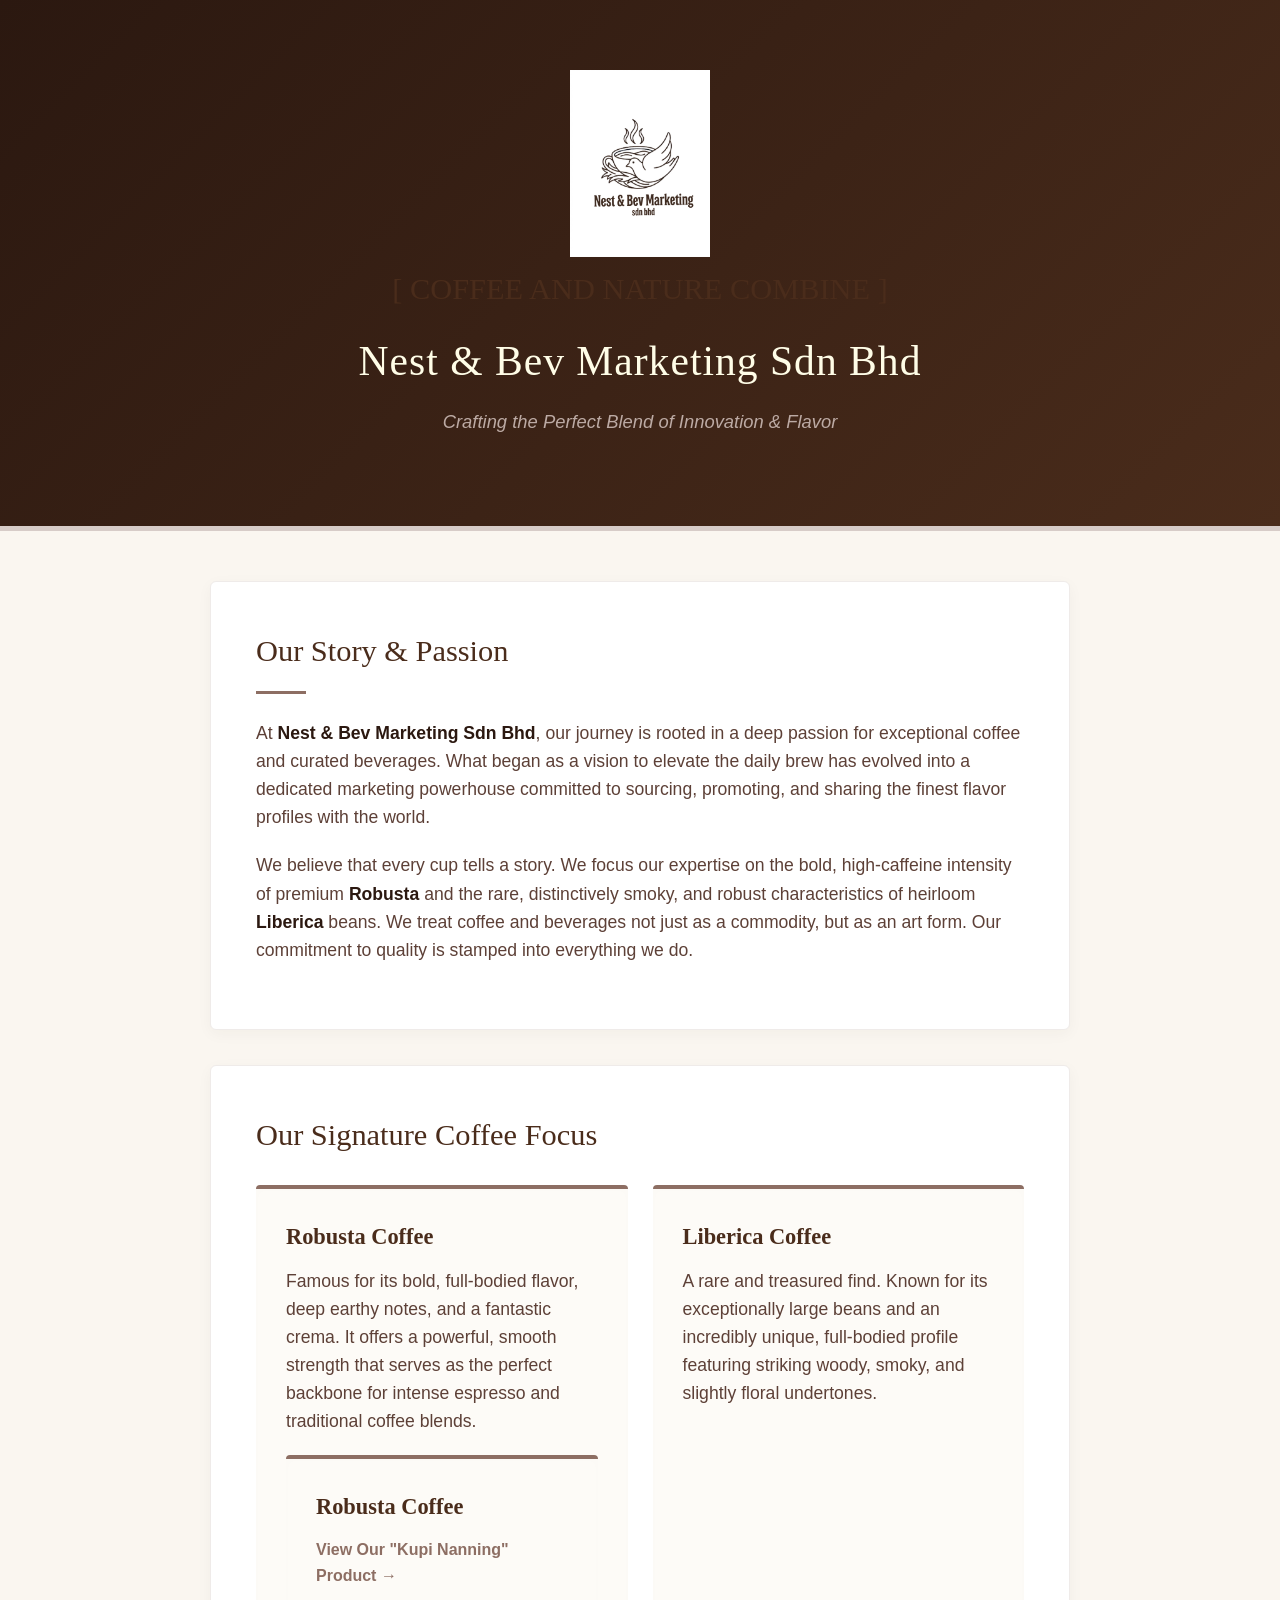
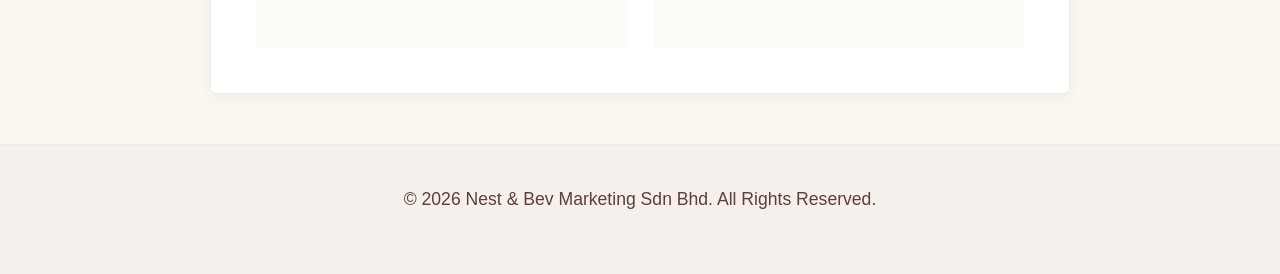
==== index.html @ ee550bbb "Add files via upload" ====
<!DOCTYPE html>
<html lang="en">
<head>
    <meta charset="UTF-8">
    <meta name="viewport" content="width=device-width, initial-scale=1.0">
    <title>Nest & Bev Marketing Sdn Bhd</title>
    <link rel="stylesheet" href="style.css">
</head>
<body>

    <!-- Header Section -->
    <header>
        <div class="header-container">
            <!-- Space for your logo -->
            <div class="logo-container">
    <img src="nest-bev-logo.png" alt="Nest & Bev Logo" style="max-width: 140px; height: auto;">
</div>
                <h2>[ COFFEE AND NATURE COMBINE ]</h2>
            </div>
            <h1>Nest & Bev Marketing Sdn Bhd</h1>
            <p class="tagline">Crafting the Perfect Blend of Innovation & Flavor</p>
        </div>
    </header>

    <!-- Main Content -->
    <main>
        <!-- Backstory Section -->
        <section class="backstory-section">
            <h2>Our Story & Passion</h2>
            <div class="divider"></div>
            <p>
                At <strong>Nest & Bev Marketing Sdn Bhd</strong>, our journey is rooted in a deep passion for exceptional coffee and curated beverages. What began as a vision to elevate the daily brew has evolved into a dedicated marketing powerhouse committed to sourcing, promoting, and sharing the finest flavor profiles with the world.
            </p>
            <p>
                We believe that every cup tells a story. We focus our expertise on the bold, high-caffeine intensity of premium <strong>Robusta</strong> and the rare, distinctively smoky, and robust characteristics of heirloom <strong>Liberica</strong> beans. We treat coffee and beverages not just as a commodity, but as an art form. Our commitment to quality is stamped into everything we do.
            </p>
        </section>

        <!-- Product Profiles Section -->
        <section class="coffee-profiles">
            <h2>Our Signature Coffee Focus</h2>
            <div class="profile-grid">
                <div class="profile-card">
                    <h3>Robusta Coffee</h3>
                    <p>Famous for its bold, full-bodied flavor, deep earthy notes, and a fantastic crema. It offers a powerful, smooth strength that serves as the perfect backbone for intense espresso and traditional coffee blends.</p>
                    <div class="profile-card">
    <h3>Robusta Coffee</h3>
    <!-- ADD THIS LINE BELOW THE PARAGRAPH -->
    <a href="product.html" style="color: #8d6e63; font-weight: bold; text-decoration: none; font-family: Arial;">View Our "Kupi Nanning" Product &rarr;</a>
</div>
                </div>
                <div class="profile-card">
                    <h3>Liberica Coffee</h3>
                    <p>A rare and treasured find. Known for its exceptionally large beans and an incredibly unique, full-bodied profile featuring striking woody, smoky, and slightly floral undertones.</p>
                </div>
            </div>
        </section>
    </main>

    <!-- Footer -->
    <footer>
        <p>&copy; 2026 Nest & Bev Marketing Sdn Bhd. All Rights Reserved.</p>
    </footer>

    <!-- PASTE YOUR CHATBASE SCRIPT BLOCK BACK HERE -->
<script>
(function(){if(!window.chatbase||window.chatbase("getState")!=="initialized"){window.chatbase=(...arguments)=>{if(!window.chatbase.q){window.chatbase.q=[]}window.chatbase.q.push(arguments)};window.chatbase=new Proxy(window.chatbase,{get(target,prop){if(prop==="q"){return target.q}return(...args)=>target(prop,...args)}})}const onLoad=function(){const script=document.createElement("script");script.src="https://www.chatbase.co/embed.min.js";script.id="t-Nmee5SJH-j605f1cB9q";script.domain="www.chatbase.co";document.body.appendChild(script)};if(document.readyState==="complete"){onLoad()}else{window.addEventListener("load",onLoad)}})();
</script>
</body>
</html>
---- style.css ----
/* Reset and Base Styles */
* {
    margin: 0;
    padding: 0;
    box-sizing: border-box;
}

body {
    font-family: 'Georgia', serif; /* Gives a more classic, artisan feel */
    line-height: 1.6;
    background-color: #faf6f0; /* Soft warm cream */
    color: #3e2723; /* Deep espresso brown */
}

/* Header & Branding */
header {
    background: linear-gradient(135deg, #2b1810 0%, #4a2c1b 100%); /* Rich coffee gradients */
    color: #fffde7;
    padding: 70px 20px;
    text-align: center;
    border-bottom: 5px solid #d7ccc8;
}

.header-container {
    max-width: 800px;
    margin: 0 auto;
}

.logo-placeholder {
    width: 140px;
    height: 140px;
    background-color: rgba(255, 255, 255, 0.05);
    border: 2px dashed #bcaaa4;
    border-radius: 12px; /* Soft square layout */
    display: flex;
    align-items: center;
    justify-content: center;
    margin: 0 auto 25px auto;
}

.logo-placeholder h2 {
    font-size: 11px;
    letter-spacing: 1.5px;
    color: #d7ccc8;
    font-family: 'Arial', sans-serif;
}

header h1 {
    font-size: 2.6rem;
    margin-bottom: 12px;
    font-weight: normal;
    letter-spacing: 1px;
}

.tagline {
    font-size: 1.15rem;
    color: #bcaaa4;
    font-style: italic;
}

/* Main Layout */
main {
    max-width: 900px;
    margin: 50px auto;
    padding: 0 20px;
}

section {
    background: #ffffff;
    padding: 45px;
    margin-bottom: 35px;
    border-radius: 6px;
    box-shadow: 0 4px 15px rgba(62, 39, 35, 0.04);
    border: 1px solid #efebe9;
}

h2 {
    color: #4a2c1b;
    margin-bottom: 15px;
    font-size: 1.9rem;
    font-weight: normal;
}

.divider {
    height: 3px;
    width: 50px;
    background-color: #8d6e63; /* Roasted coffee brown accent */
    margin-bottom: 25px;
}

p {
    margin-bottom: 20px;
    color: #5d4037;
    font-size: 1.1rem;
    font-family: 'Arial', sans-serif; /* Clean body text for readability */
}

strong {
    color: #2b1810;
}

/* Profiles Grid */
.profile-grid {
    display: flex;
    gap: 25px;
    margin-top: 25px;
}

.profile-card {
    flex: 1;
    background-color: #fdfbf7;
    padding: 30px;
    border-top: 4px solid #8d6e63;
    border-radius: 4px;
    box-shadow: inset 0 0 10px rgba(0,0,0,0.01);
}

.profile-card h3 {
    color: #4a2c1b;
    margin-bottom: 12px;
    font-size: 1.4rem;
}

/* Footer */
footer {
    text-align: center;
    padding: 40px 20px;
    color: #8d6e63;
    font-size: 0.9rem;
    background-color: #f5f0eb;
    border-top: 1px solid #efebe9;
    font-family: 'Arial', sans-serif;
}

/* Mobile Responsive */
@media (max-width: 600px) {
    .profile-grid {
        flex-direction: column;
    }
}/* Navigation Link */
.main-nav {
    max-width: 1000px;
    margin: 20px auto 0 auto;
    padding: 0 20px;
}
.main-nav a {
    color: #8d6e63;
    text-decoration: none;
    font-family: 'Arial', sans-serif;
    font-weight: bold;
}
.main-nav a:hover {
    color: #4a2c1b;
}

/* Product Page Layout */
.product-main {
    max-width: 1000px;
    margin: 30px auto;
}

.product-container {
    display: flex;
    gap: 40px;
    align-items: flex-start;
}

.product-image-side {
    flex: 1;
}

.image-box {
    background-color: #fdfbf7;
    border: 1px solid #efebe9;
    border-radius: 8px;
    padding: 20px;
    text-align: center;
    box-shadow: 0 4px 12px rgba(0,0,0,0.02);
}

.responsive-img {
    max-width: 100%;
    height: auto;
    border-radius: 6px;
}

.product-details-side {
    flex: 1.2;
}

.product-badge {
    background-color: #8d6e63;
    color: white;
    padding: 5px 12px;
    font-size: 0.8rem;
    text-transform: uppercase;
    font-family: 'Arial', sans-serif;
    font-weight: bold;
    border-radius: 20px;
    display: inline-block;
    margin-bottom: 10px;
}

.product-price {
    font-size: 1.3rem;
    font-weight: bold;
    color: #8d6e63;
    margin-bottom: 20px;
    font-family: 'Arial', sans-serif;
}

.product-details-side h3 {
    color: #4a2c1b;
    margin-top: 20px;
    margin-bottom: 8px;
    font-size: 1.3rem;
}

/* Specs Table Layout */
.spec-table-container {
    margin-top: 30px;
    border-top: 1px solid #efebe9;
    padding-top: 20px;
}

.spec-table-container h4 {
    margin-bottom: 10px;
    color: #4a2c1b;
    font-family: 'Arial', sans-serif;
}

.spec-table {
    width: 100%;
    border-collapse: collapse;
    font-family: 'Arial', sans-serif;
    font-size: 0.95rem;
}

.spec-table td {
    padding: 10px;
    border-bottom: 1px solid #efebe9;
}

.spec-table td:first-child {
    width: 35%;
    color: #8d6e63;
}

/* Responsive view for phones */
@media (max-width: 768px) {
    .product-container {
        flex-direction: column;
    }
}
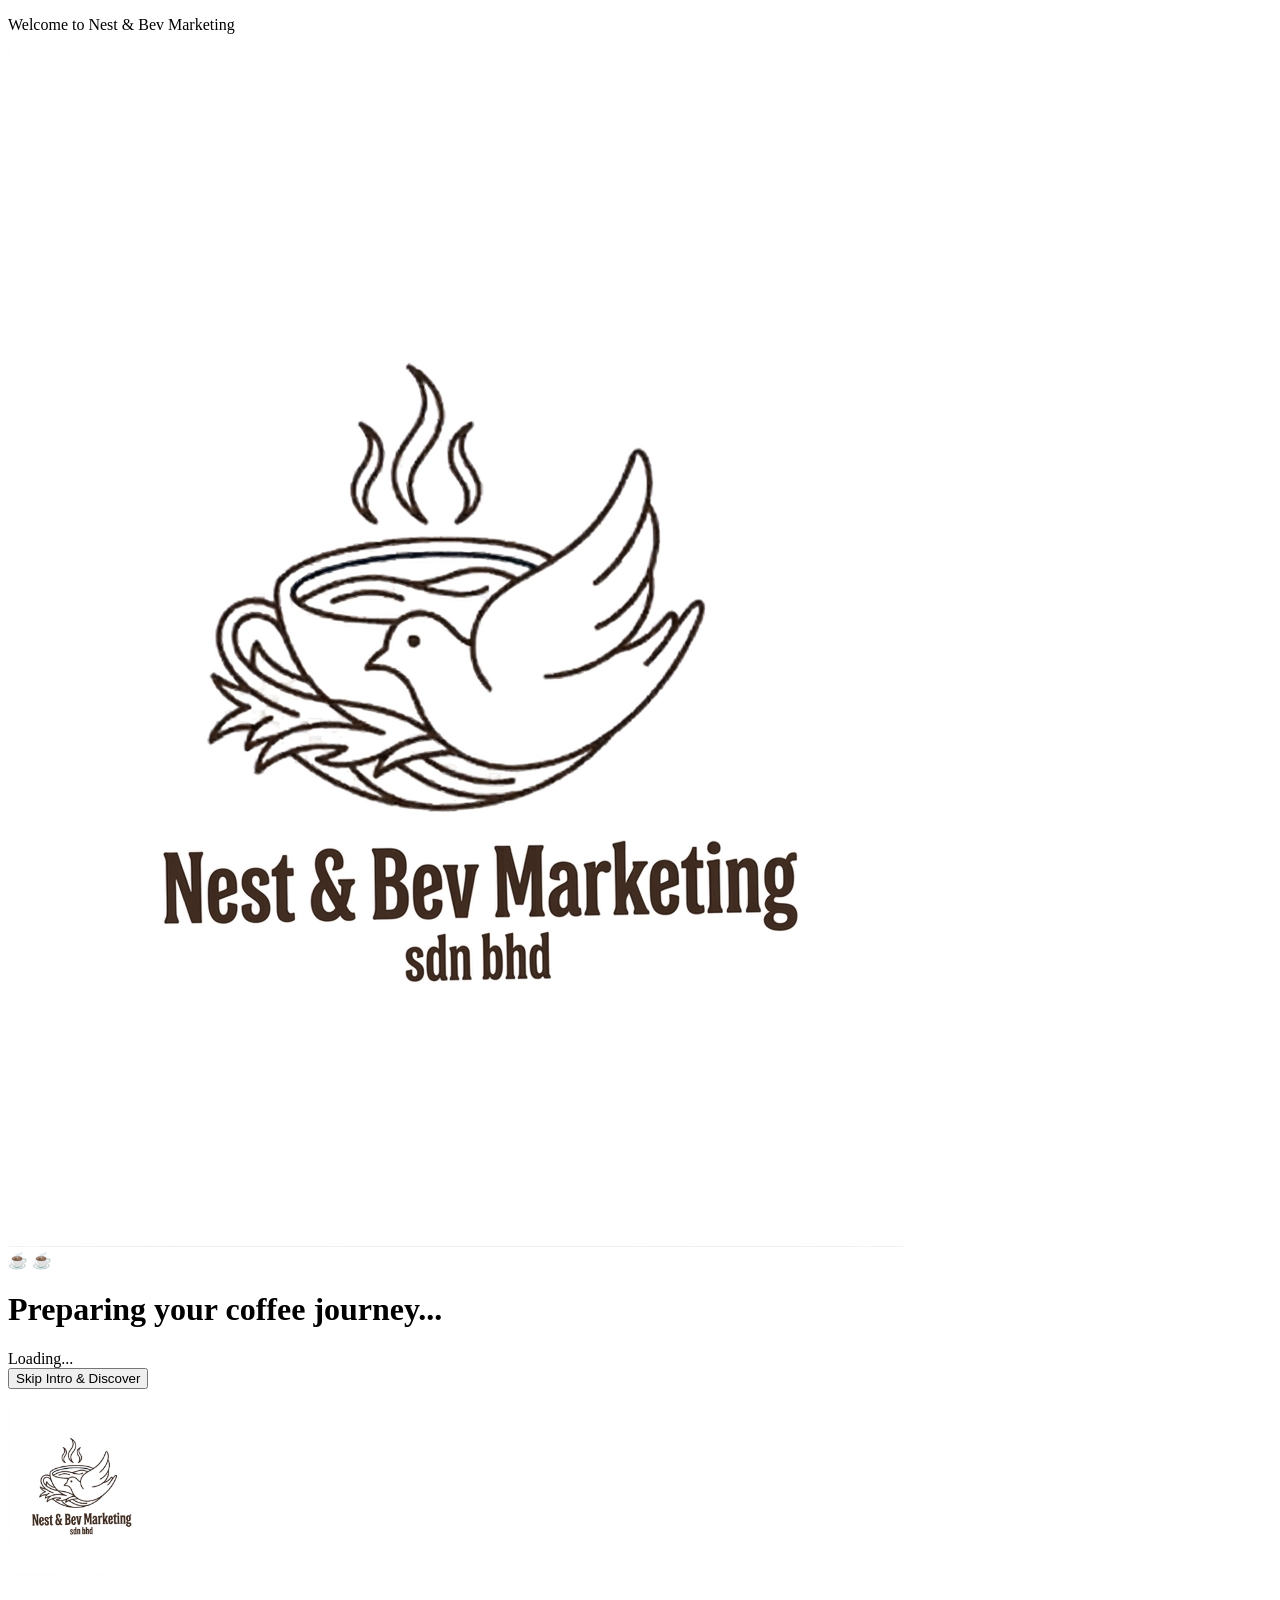
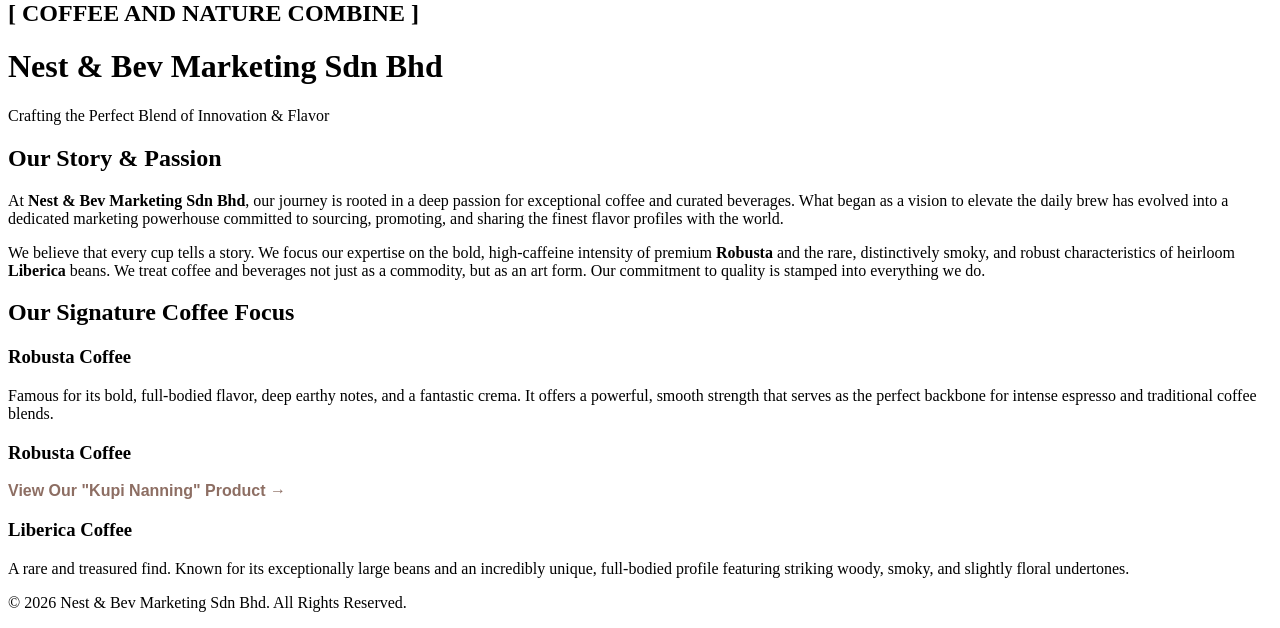
==== commit 8db47b31: "Add files via upload" ====
--- a/index.html
+++ b/index.html
@@ -4,9 +4,40 @@
     <meta charset="UTF-8">
     <meta name="viewport" content="width=device-width, initial-scale=1.0">
     <title>Nest & Bev Marketing Sdn Bhd</title>
-    <link rel="stylesheet" href="style.css">
-</head>
 <body>
+    <!-- Cinematic Intro Entrance Screen -->
+<div id="intro-screen">
+    <div class="intro-content">
+        <p class="intro-welcome">Welcome to Nest & Bev Marketing</p>
+        
+        <!-- Your Owl Logo -->
+        <img src="nest-bev-logo.png" alt="Nest & Bev Logo" class="intro-owl-logo">
+        
+        <!-- Animated Steaming Coffee Cup Layout -->
+        <div class="coffee-container">
+            <div class="steam-line line1"></div>
+            <div class="steam-line line2"></div>
+            <div class="steam-line line3"></div>
+            <div class="cup-wrapper">
+                <div class="coffee-cup"></div>
+                <div class="cup-handle"></div>
+            </div>
+            <div class="coffee-trajectory">
+                <span class="bean bean1">☕</span>
+                <span class="bean bean2">☕</span>
+            </div>
+        </div>
+
+        <h1 class="intro-title">Preparing your coffee journey...</h1>
+        
+        <div class="loading-wrapper">
+            <span class="loading-text">Loading...</span>
+            <div class="loading-spinner"></div>
+        </div>
+
+        <button class="skip-btn" onclick="dismissIntro()">Skip Intro & Discover</button>
+    </div>
+</div>
 
     <!-- Header Section -->
     <header>
